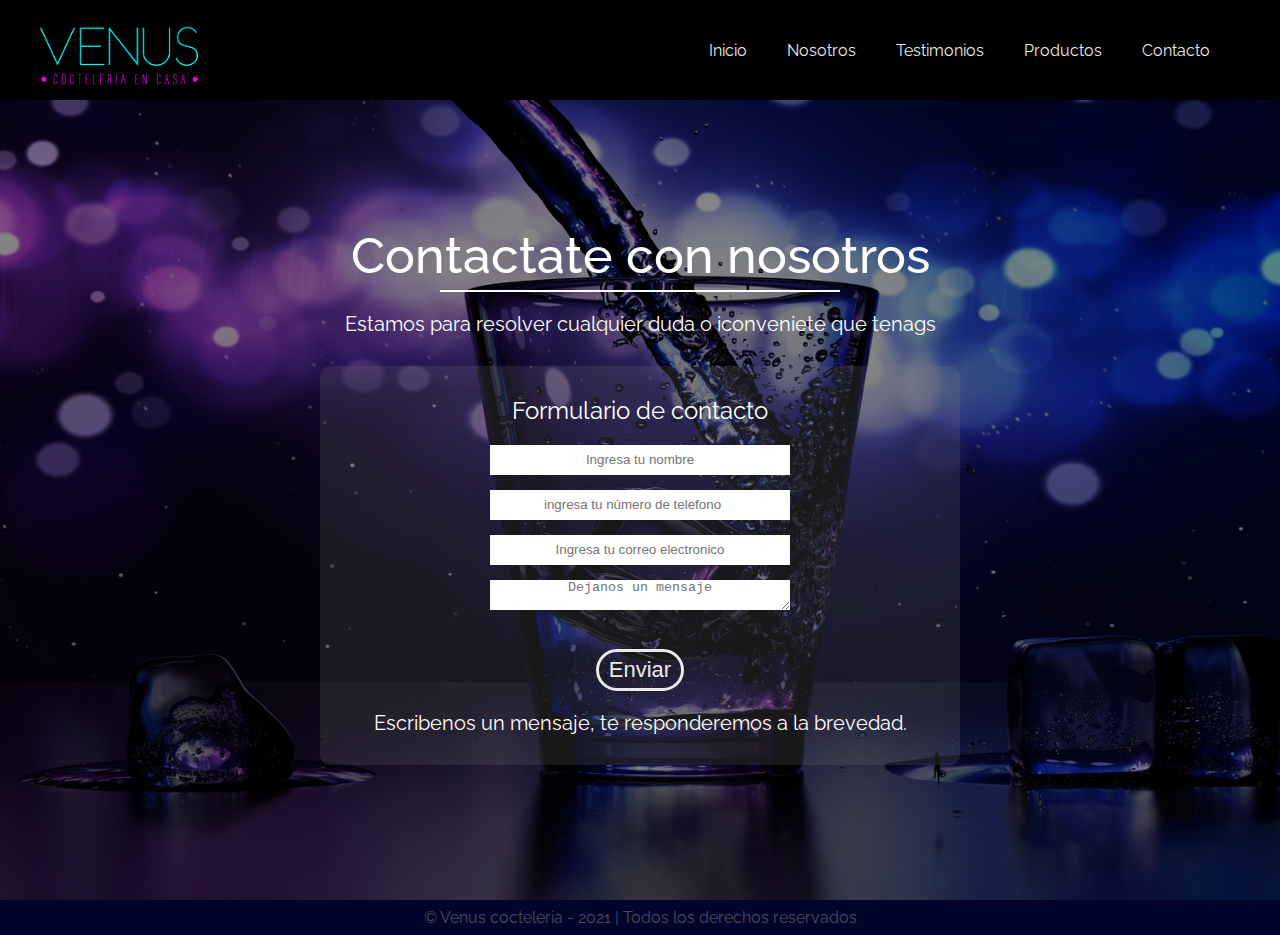
==== contacto.html @ f1beb1ed "proyecto final" ====
<!DOCTYPE html>
<html lang="en">
<head>
    <title>Cocteleria Venus</title>
    <meta charset="UTF-8">
    <meta name="viewport" content="width=device-width, initial-scale=1.0">
    <link class ="icono" rel="icon" type="image/png" href="img/Logotipo/icon.jpg">
    <link rel="stylesheet" href="CSS/styles_contacto.css">
    <link href="https://fonts.googleapis.com/css2?family=Raleway:ital,wght@0,100;0,200;0,400;1,200;1,500;1,600&display=swap" rel="stylesheet">

</head>
<body>

    <!--Menu de navegacion-->
    <header id ="header">
        <nav class="menu">
            <div class="logo-box">
                <a href="index.html"> <img src="img/Logotipo/logo01.jpg" class="Logotipo"> </a>
            </div>
            <div class="list-container">
                <ul class="lists">
                    <li><a href="#">Inicio</a></li>
                    <li><a href="#nosotros">Nosotros</a></li>
                    <li><a href="#testimonios">Testimonios</a></li>
                    <li><a href="productos.html">Productos</a></li>
                    <li><a href="#">Contacto</a></li>
                </ul>
            </div>
        </nav>
        <!--IMG Header-->
        <div class="img-header">
            <div class="welcome">
                <h1>Contactate con nosotros</h1>
                <hr>
                <p>Estamos para resolver cualquier duda o iconveniete que tenags</p>
                <div class="formulario-content">
                    <h2 class="titulo">Formulario de contacto</h2>
                    
                    <form id="formulario">
                        <div class="row">
                            <input type="text" id="user" name="user" placeholder="Ingresa tu nombre">
                        </div>
                        <div class="row">
                            <input type="number" id="numero" name="numero" placeholder="ingresa tu número de telefono">
                        </div>
                        <div class="row">
                            <input type="email" id="email" name="email" placeholder="Ingresa tu correo electronico">
                        </div>
                        <div class="row">
                            <textarea name="mensaje" id="mensaje" placeholder="Dejanos un mensaje"></textarea>
                        </div>

                        <div class="send"><button>Enviar</button></div>

                        <div class="mensaje-form">
                            <p>Escribenos un mensaje, te responderemos a la brevedad.</p>
                        </div>
                    </form>
        </div>
        </div>
    </header>
    <!--Footer-->
    <footer class="footer">
        <div class="footer-text">
            <p>&copy; Venus cocteleria - 2021 | Todos los derechos reservados</p>
        </div>
    </footer>
<!--Scripts-->
    
    <script src= "JS/main.js"></script>
    <script src= "JS/main-contacto.js"></script>
    
</body>
</html>
---- CSS/styles_contacto.css ----
:root{
    --red:#f05454;
    --black:#000000;
    --blue:#a6f6f1;
    --white:#eaeaea;
    --flour: #049e9e; 
}

*{
    margin: 0;
    padding: 0;
    box-sizing: border-box;

}

body{
    background: #fff;
    overflow-x: hidden;
    font-family: 'Raleway', sans-serif;
}

/** Menu de navegacion**/

#header{
    position: relative;
    width: 100%;
}

.menu{
    position:  fixed;
    top: 0;
    left: 0;
    width: 100%;
    height: 100px;
    display: flex;
    justify-content: space-between;
    align-items: center;
    z-index: 9999;
    background: var(--black);
    transition: all 0.4s linear;
}

.menu .logo-box{
    margin-left: 20px;
}
.menu .logo-box .Logotipo{
    padding-top: 10px;
    width: 200px;
    cursor: pointer;
}

.menu .list-container .lists{
    display: flex;
    padding-right: 50px;
}
.menu .list-container .lists li{
    list-style: none;
}
.menu .list-container .lists li a{
    text-decoration: none;
    margin: 0px 10px;
    padding: 10px;
    color: var(--white);
    border-radius: 24px;
    font-size: 16px;
}
.menu .list-container .lists li a:hover{
    color: var(--flour);
    border-bottom: solid 3px var(--flour);
}

/*img - header*/

.img-header{
    position: relative;
    width: 100%;
    height: 100vh;
    background: url(../img/imgs/baso.jpg);
    background-attachment: fixed;
    background-position: center;
    background-size: cover;
}

.img-header .welcome{
    text-align: center;
    position: static;
    top: 0;
    left: 0;
    width: 100%;
    height: 100%;
    background: rgba(0, 0, 0, 0.479);
    display: flex;
    justify-content: center;
    align-items: center;
    flex-direction: column;
}
.img-header .welcome h1{
    margin-top: 120px;
    font-size: 50px;
    font-weight: 500;
    color: #ffff;

}
.img-header .welcome h3{
    font-size: 30px;
    color: #ffff;
    font-weight: 200;
}
.img-header .welcome hr{
    width: 400px;
    height: 2px;
    background: #fff;
    border: none;
    margin-top: 5px;
}
.img-header .welcome p{
    font-size: 20px;
    color: #fff;
    margin-top: 20px;
}
/* contacto */


.formulario-content{
    width: 50%;
    background-color: rgba(128, 128, 128, 0.185);
    display: flex;
    flex-direction: column;
    padding: 30px;
    margin: 30px;
    border-radius: 10px;
}
.formulario-content .titulo{
    color: white;
    margin-bottom: 20px;
    font-weight: 400;
}
.formulario-content #formulario{
    width: 100%;
    display: flex;
    flex-direction: column;
    justify-content: center;
    align-items: center;
}
.row input, textarea{
    width: 300px;
    height: 30px;
    border: none;
    text-align: center;
    margin-bottom: 15px;
    transition: 0.3s;
}
.row input:hover, textarea:hover{
    border-radius: 10px;
    transition: 0.6s;
    cursor:auto;
}
.send button{
    padding: 5px 10px;
    background: none;
    border-radius: 24px;
    border: solid 3px;
    outline: none;
    font-size: 22px;
    color: var(--white);
    text-align: center;
    margin-top: 20px;
    cursor: pointer;
    transition: 0.5s;
}
.send button:hover{
    /* border: none; */
    background: var(--flour);
    -webkit-transform:scale(1.1);
    transform:scale(1.1)
}
/* footer */
.footer{
    padding: 8px;
    background-color: rgb(2, 4, 44);
    text-align: center;
}
.footer .footer-text{
    color: rgba(124, 124, 124, 0.61);
}
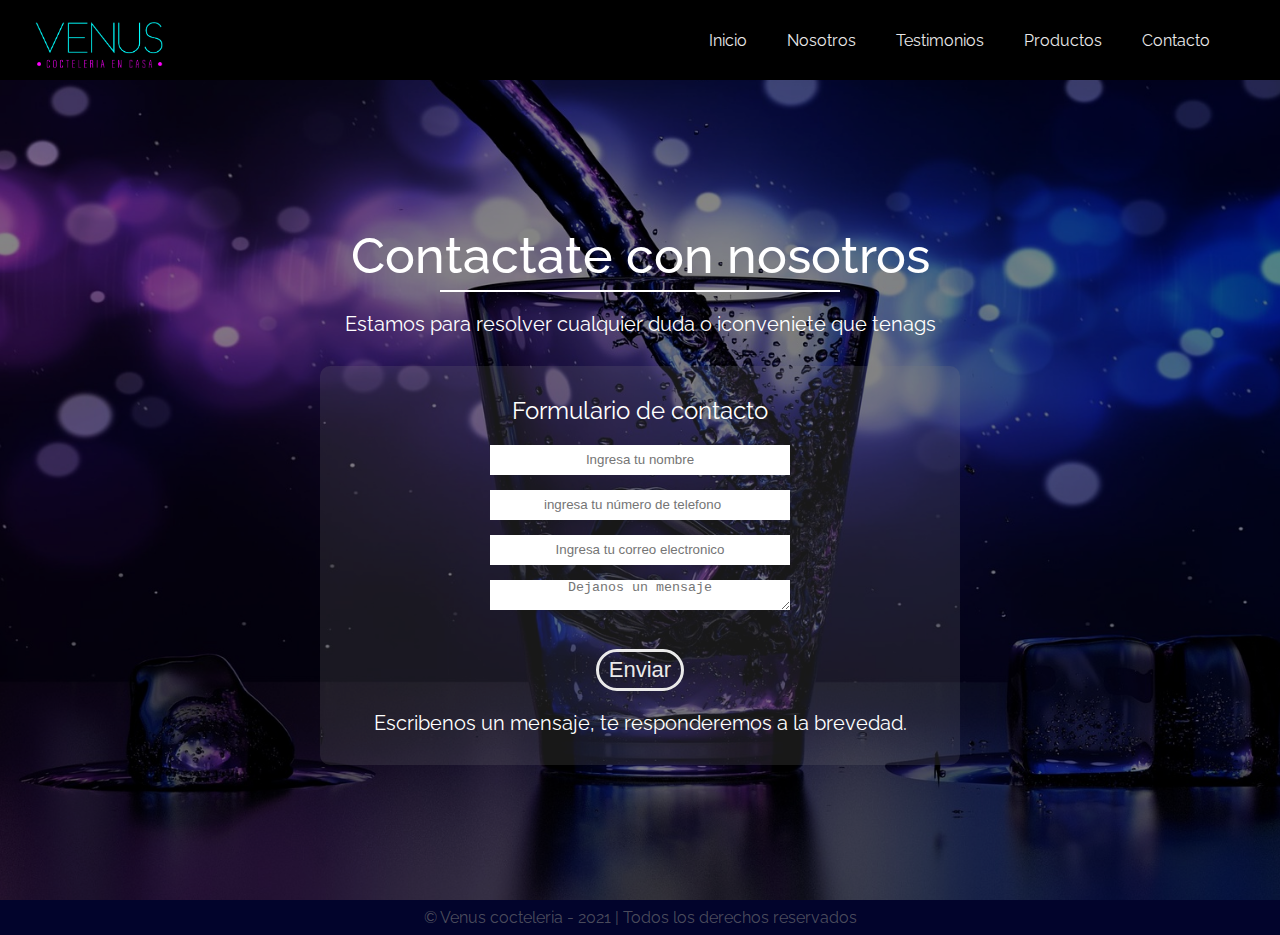
==== commit a05b23f1: "actualizacion final 02/06/2021" ====
--- a/contacto.html
+++ b/contacto.html
@@ -19,9 +19,9 @@
             </div>
             <div class="list-container">
                 <ul class="lists">
-                    <li><a href="#">Inicio</a></li>
-                    <li><a href="#nosotros">Nosotros</a></li>
-                    <li><a href="#testimonios">Testimonios</a></li>
+                    <li><a href="index.html">Inicio</a></li>
+                    <li><a href="index.html#nosotros">Nosotros</a></li>
+                    <li><a href="index.html#testimonios">Testimonios</a></li>
                     <li><a href="productos.html">Productos</a></li>
                     <li><a href="#">Contacto</a></li>
                 </ul>
--- a/CSS/styles_contacto.css
+++ b/CSS/styles_contacto.css
@@ -31,7 +31,7 @@
     top: 0;
     left: 0;
     width: 100%;
-    height: 100px;
+    height: 80px;
     display: flex;
     justify-content: space-between;
     align-items: center;
@@ -45,7 +45,7 @@
 }
 .menu .logo-box .Logotipo{
     padding-top: 10px;
-    width: 200px;
+    width: 160px;
     cursor: pointer;
 }
 
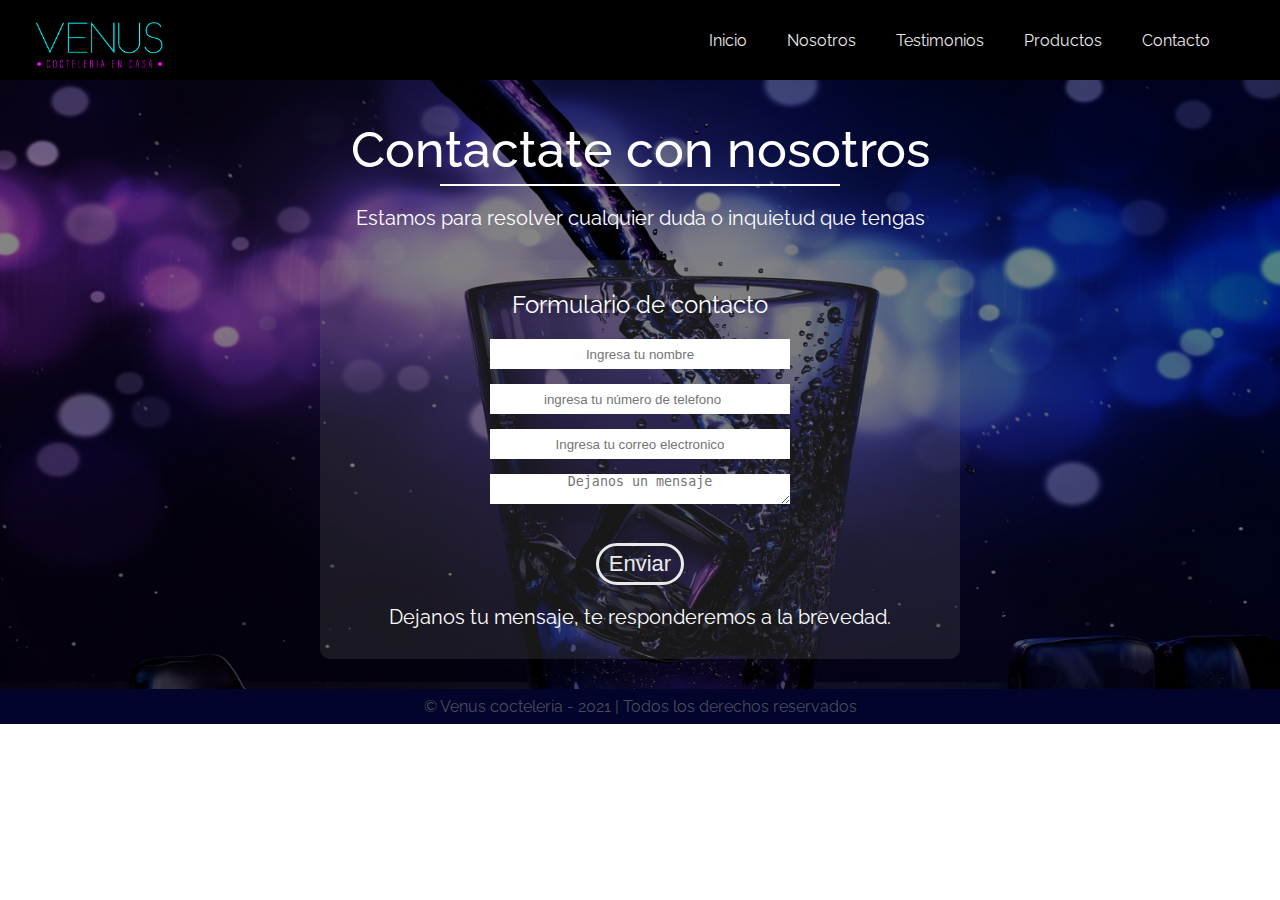
==== commit 4cb54975: "pagina finalizada" ====
--- a/contacto.html
+++ b/contacto.html
@@ -13,17 +13,23 @@
 
     <!--Menu de navegacion-->
     <header id ="header">
-        <nav class="menu">
-            <div class="logo-box">
+        <nav class="menu" id="menu">
+            <div class="logo-box" id="logo">
                 <a href="index.html"> <img src="img/Logotipo/logo01.jpg" class="Logotipo"> </a>
             </div>
-            <div class="list-container">
+            <div class="open" id="open">
+                <img src="img/imgs/open.png" alt="">
+            </div>
+            <div class="close" id="close" onclick="">
+                <img src="img/imgs/close.png" alt="">
+            </div>
+            <div class="list-container" >
                 <ul class="lists">
                     <li><a href="index.html">Inicio</a></li>
-                    <li><a href="index.html#nosotros">Nosotros</a></li>
-                    <li><a href="index.html#testimonios">Testimonios</a></li>
+                    <li><a href="index.html#nosotros" id="lista1">Nosotros</a></li>
+                    <li><a href="index.html#testimonios" id="lista2">Testimonios</a></li>
                     <li><a href="productos.html">Productos</a></li>
-                    <li><a href="#">Contacto</a></li>
+                    <li><a href="contacto.html">Contacto</a></li>
                 </ul>
             </div>
         </nav>
@@ -32,28 +38,28 @@
             <div class="welcome">
                 <h1>Contactate con nosotros</h1>
                 <hr>
-                <p>Estamos para resolver cualquier duda o iconveniete que tenags</p>
+                <p>Estamos para resolver cualquier duda o inquietud que tengas</p>
                 <div class="formulario-content">
                     <h2 class="titulo">Formulario de contacto</h2>
                     
                     <form id="formulario">
                         <div class="row">
-                            <input type="text" id="user" name="user" placeholder="Ingresa tu nombre">
+                            <input type="text"   id="nombre" name="user" placeholder="Ingresa tu nombre"  required="">
                         </div>
                         <div class="row">
-                            <input type="number" id="numero" name="numero" placeholder="ingresa tu número de telefono">
+                            <input type="number" id="numero" name="numero" placeholder="ingresa tu número de telefono" required="">
                         </div>
                         <div class="row">
-                            <input type="email" id="email" name="email" placeholder="Ingresa tu correo electronico">
+                            <input type="email" id="email" name="email" placeholder="Ingresa tu correo electronico" pattern="[a-zA-Z0-9_]+([.][a-zA-Z0-9_]+)*@[a-zA-Z0-9_]+([.][a-zA-Z0-9_]+)*[.][a-zA-Z]{1,5}" required>
                         </div>
                         <div class="row">
-                            <textarea name="mensaje" id="mensaje" placeholder="Dejanos un mensaje"></textarea>
+                            <textarea name="mensaje" id="mensaje" placeholder="Dejanos un mensaje" required=""></textarea>
                         </div>
 
-                        <div class="send"><button>Enviar</button></div>
+                        <div class="send" ><button onclick="validar_datos()">Enviar</button></div>
 
                         <div class="mensaje-form">
-                            <p>Escribenos un mensaje, te responderemos a la brevedad.</p>
+                            <p>Dejanos tu mensaje, te responderemos a la brevedad.</p>
                         </div>
                     </form>
         </div>
--- a/CSS/styles_contacto.css
+++ b/CSS/styles_contacto.css
@@ -48,7 +48,12 @@
     width: 160px;
     cursor: pointer;
 }
-
+.menu .open{
+    display: none;
+}
+.menu .close{
+    display: none;
+}
 .menu .list-container .lists{
     display: flex;
     padding-right: 50px;
@@ -74,7 +79,6 @@
 .img-header{
     position: relative;
     width: 100%;
-    height: 100vh;
     background: url(../img/imgs/baso.jpg);
     background-attachment: fixed;
     background-position: center;
@@ -87,7 +91,6 @@
     top: 0;
     left: 0;
     width: 100%;
-    height: 100%;
     background: rgba(0, 0, 0, 0.479);
     display: flex;
     justify-content: center;
@@ -182,4 +185,117 @@
 }
 .footer .footer-text{
     color: rgba(124, 124, 124, 0.61);
+}
+@media (max-width: 900px) {
+    *{
+        margin: 0;
+        padding: 0;
+        box-sizing: border-box;
+    }
+    body{
+        width: 100%;
+        margin: 0;
+        padding: 0;
+    }
+    
+    .menu{
+        width: 100%;
+        height: 150px;
+        position: fixed;
+        padding: 0px;
+        margin: 0px;
+        display: flex;
+        justify-content: space-between;
+        background: black;
+        transition: all 0.4s linear;
+    }
+    .menuAbierto{
+        width: 100%;
+        height: 100% ;
+        position: fixed;
+        background: black;
+        display: flex;
+        flex-direction: column;
+        justify-content: space-around;
+        align-items: center;
+    }
+    .menu .logo-box{
+        margin-left: 20px;
+        width: 70%;
+    }
+    .menu .logo-box .Logotipo{
+        width: 80%;
+        cursor: pointer;
+    }
+    .menu .open{
+        display: flex;
+        justify-content: end;
+        align-items: flex-end;
+        width: 20%;
+        height: 50%;
+        margin-right: 15px;
+    }
+    .menu .open img{
+        width: 80%;
+    }
+    
+    .menu .close{
+        display: none;
+        width: 30%;
+        margin-top: 80px;
+    }
+    .menu .close img{
+        width: 100%;
+    }
+    .menu .list-container{
+        height: 60%;
+    }
+    .menu .list-container .lists{
+        display: none;
+        padding-right: 0px;
+    }
+    .menu .esconder{
+        display: none;
+    }
+    .menu .mostrarIcono{
+        display: flex;
+    }
+    .menu .list-container .listaAbierta {
+        height: 100%;
+        display: flex;
+        flex-direction: column;
+        justify-content : space-around;
+        align-items: center;
+    }
+    /*img - header*/
+    .img-header .welcome{
+        padding: 30px;
+    }
+    .img-header .welcome h1{
+        width: 90%;
+        margin-top: 150px;
+        font-size: 45px;
+        font-weight: 500;
+        color: #ffff;
+    }
+    .img-header .welcome hr{
+        width: 90%;
+    }
+   /* contacto */
+   .formulario-content{
+       width: 100%;
+   }
+   .formulario-content .titulo{
+       font-size: 35px;
+   }
+   .formulario-content #formulario{
+       width: 80%;
+       margin: auto;
+   }
+   .row input, textarea{
+       width: 250px;
+   }
+   .mensaje-form p{
+       width: 100%;
+   }
 }